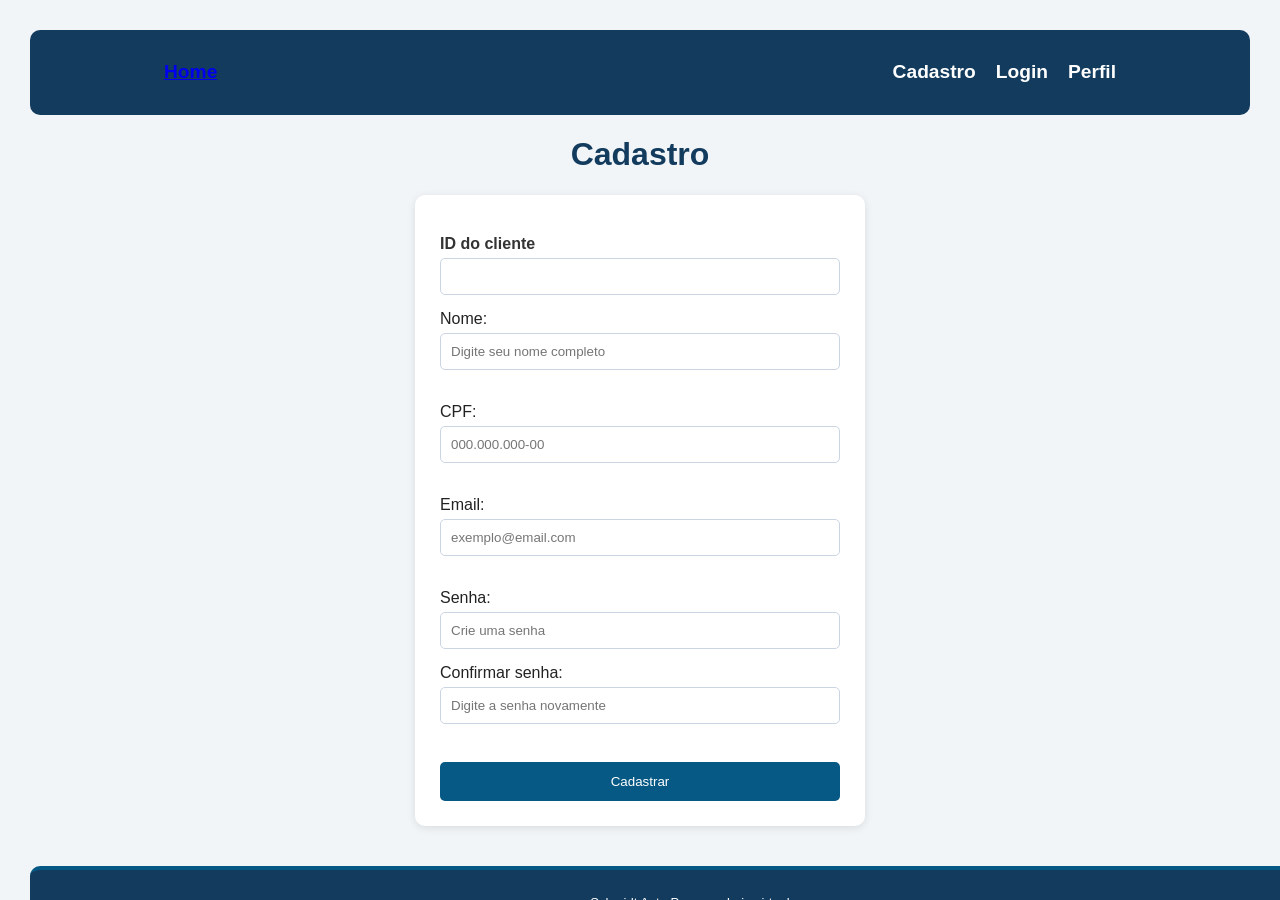
==== cadastro.html @ e0166f46 "Loja virtual porjeto front1" ====
<!DOCTYPE html>
<html lang="pt-BR">
<head>
    <meta charset="UTF-8">
    <meta name="viewport" content="width=device-width, initial-scale=1.0">
    <title>Cadastro</title>
    <link rel="stylesheet" href="./style.css">
</head>
<body>
    <header class="header">
        <a href="index.html" class="menu">Home</a>
        <nav class="menu">
            <a href="cadastro.html">Cadastro</a>
            <a href="login.html">Login</a>
            <a href="perfil.html">Perfil</a>
        </nav>
    </header>
    <main>
    <h1>Cadastro</h1>
    <form action="#" method="POST">
        <label for="id-cliente" style="color: #333; font-weight: bold;">
            ID do cliente
        </label>
        <input type="text" id="id-cliente" name="id-cliente">
        <label for="nome">Nome:</label>
        <input 
            type="text" 
            id="nome" 
            name="nome" 
            placeholder="Digite seu nome completo"
            required
        ><br><br>
       
        <label for="cpf">CPF:</label>
        <input
            type="text"
            id="cpf"
            name="cpf"
            placeholder="000.000.000-00"
            pattern="[0-9]{3}\.[0-9]{3}\.[0-9]{3}-[0-9]{2}"
            title="Digite o CPF válido no formato 000.000.000-00"
            maxlength="14"
            autocomplete="off"
            required
        >
        <br><br>

        <label for="email">Email:</label>
        <input 
            type="email" 
            id="email" 
            name="email" 
            placeholder="exemplo@email.com"
            required
        >
        <br><br>

        <label for="senha">Senha:</label>
        <input
            type="password"
            id="senha"
            name="senha"
            placeholder="Crie uma senha"
            minlength="8"
            autocomplete="new-password"
            required
        >
        <label for="confirmar-senha">Confirmar senha:</label>
        <input
            type="password"
            id="confirmar-senha"
            name="confirmar-senha"
            placeholder="Digite a senha novamente"
            minlength="8"
            autocomplete="new-password"
            required
        ><br><br>
        <button type="submit" value="Cadastrar">Cadastrar</button>
    </form>
    </main>
    <footer class="rodape">
        <p>Schmidt Auto Peças — Loja virtual</p>
        <p>Todos os direitos reservados © 2026</p>
    </footer>
</body>
</html>
---- style.css ----
:root {
    --azul-escuro: #123b5d;
    --azul-medio: #075985;
    --azul: #0878bd;
    --azul-claro: #dceefa;
    --fundo: #f2f5f8;
    --borda: #cbd5e1;
    --texto: #222;
    --branco: #fff;
}

.menu {
    display: flex;
    justify-content: space-around;
    align-items: center;
    flex-wrap: wrap;
    gap: 20px;
    background-color: var(--azul-escuro);
    border-radius: 10px;
    padding: 25px;
    font-size: 1.2rem;
    margin: 0 3rem;
    transition: 0.3s;
    font-family: Arial, sans-serif;
    font-weight: bold;
}

.menu a {
    color: white;
    text-decoration: none;
    transition: 0.3s;
}

.menu a:hover {
    color: #b9e3ff;
}

.header {
    position: sticky;
    top: 0;
    left: 0;
    z-index: 10;
    width: 90%;
    padding: 0.4rem 5%;
    background: var(--azul-escuro);
    display: flex;
    justify-content: space-between;
    align-items: center;
    border-radius: 10px;
}

.nome {
    color: #c5e8ff;
    font-size: x-large;
}
body {
    font-family: Arial, sans-serif;
    background-color: var(--fundo);
    color: var(--texto);
    margin: 0;
    padding: 30px;
}

h1 {
    text-align: center;
    color: var(--azul-escuro);
}

.titulo {
    text-align: center;
    font-size: 24px;
    margin-bottom: 20px;
    border-bottom: 2px solid var(--borda);
    border-top: 2px solid var(--borda);
    padding: 10px;
    border-radius: 5px;
    border-color: var(--azul-medio);
}

h4 {
    text-align: center;
    font-size: 12px;
    margin-bottom: 20px;
    border-bottom: 2px solid var(--borda);
    border-top: 2px solid var(--borda);
    padding: 10px;
    border-radius: 5px;
    border-color: var(--azul-medio);
    overflow-wrap: break-word;
}

form {
    max-width: 400px;
    margin: 0 auto;
    padding: 25px;
    background-color: var(--branco);
    border-radius: 10px;
    box-shadow: 0 2px 8px rgba(0, 0, 0, 0.1);
}

label {
    display: block;
    margin-top: 15px;
    margin-bottom: 5px;
}

input {
    width: 100%;
    box-sizing: border-box;
    padding: 10px;
    border: 1px solid var(--borda);
    border-radius: 5px;
    font-family: Arial, sans-serif;
}

button {
    width: 100%;
    margin-top: 20px;
    padding: 12px;
    background-color: var(--azul-medio);
    color: white;
    border: none;
    border-radius: 5px;
    cursor: pointer;
    transition: 0.3s;
}

button:hover {
    background-color: var(--azul-escuro);
    box-shadow: 0 4px 8px rgba(0, 0, 0, 0.2);
}

.btn-cadastro {
    display: inline-block;
    background-color: var(--azul-escuro);
    color: white;
    border: none;
    padding: 12px 20px;
    border-radius: 5px;
    cursor: pointer;
    text-decoration: none;
    width: 150px;
    font-size: 16px;
    text-align: center;
}

.btn-cadastro:hover {
    background-color: var(--azul-medio);
}

.loja {
    max-width: 1200px;
    margin: 30px auto;
    padding: 20px;
}

.loja h2 {
    text-align: center;
}

.filtros {
    display: grid;
    grid-template-columns: repeat(4, minmax(0, 1fr));
    gap: 15px;
    margin-bottom: 25px;
    padding: 20px;
    background: var(--branco);
    border: 1px solid var(--borda);
    border-radius: 10px;
}

.campo-filtro {
    display: flex;
    flex-wrap: wrap;
    align-content: flex-start;
    align-items: center;
    gap: 8px;
}

.campo-filtro > label:first-child,
.campo-filtro > span {
    width: 100%;
    font-weight: bold;
}

.campo-filtro input[type="search"],
.campo-filtro select {
    width: 100%;
    min-width: 0;
    padding: 10px;
    border: 1px solid var(--borda);
    border-radius: 5px;
}

.campo-filtro input[type="radio"] {
    position: absolute;
    opacity: 0;
}

.campo-filtro input[type="radio"] + label {
    padding: 7px 10px;
    background: #e8edf2;
    border-radius: 5px;
    cursor: pointer;
}

.campo-filtro input[type="radio"]:checked + label {
    background: var(--azul-medio);
    color: white;
}

.campo-filtro input[type="radio"]:focus-visible + label {
    outline: 2px solid var(--azul-escuro);
}

.produtos {
    display: grid;
    grid-template-columns: repeat(5, minmax(0, 1fr));
    gap: 20px;
    padding: 20px;
    border: 1px solid var(--borda);
    border-radius: 10px;
    width: 85%;
    margin: 0 auto;
}

.produto {
    display: flex;
    flex-direction: column;
    align-items: center;
    gap: 10px;
    padding: 15px;
    border: 1px solid #d8e0e8;
    border-radius: 10px;
    background: var(--branco);
    text-align: center;
    transition: 0.3s;
}

.produto:hover {
    border-color: var(--azul);
    box-shadow: 0 4px 10px rgba(18, 59, 93, 0.12);
}

.produto h3 {
    min-height: 38px;
    overflow-wrap: break-word;
}

.pecas {
    width: 100%;
    height: 140px;
    object-fit: contain;
}

.preco_produto {
    margin: 5px 0 0;
    color: var(--azul-medio);
    font-size: 20px;
    font-weight: bold;
    text-decoration: none;
}

.desconto {
    margin: 0;
    color: #555;
    font-size: 13px;
}

.btn {
    width: 100%;
    margin-top: auto;
    padding: 10px 15px;
    border: none;
    border-radius: 10px;
    background-color: var(--azul-escuro);
    color: white;
    cursor: pointer;
}

.btn:hover {
    background-color: var(--azul);
    box-shadow: 0 4px 8px rgba(0, 0, 0, 0.2);
}

.loja:has(#freios:checked) .produto:not(.freios),
.loja:has(#motor:checked) .produto:not(.motor),
.loja:has(#filtros:checked) .produto:not(.filtros),
.loja:has(#ignicao:checked) .produto:not(.ignicao) {
    display: none;
}

.contato {
    margin: 50px auto 30px;
    padding: 30px;
    max-width: 600px;
    background-color: var(--branco);
    border: 1px solid var(--borda);
    border-radius: 10px;
    display: flex;
    flex-direction: column;
    gap: 12px;
}

.contato .titulo {
    text-align: center;
    margin: 0 0 15px;
}

.contato p {
    margin: 0;
    font-size: 16px;
}

.contato label {
    font-size: 16px;
}

.contato textarea {
    width: 100%;
    height: 120px;
    padding: 10px;
    box-sizing: border-box;
    border: 1px solid var(--borda);
    border-radius: 5px;
    resize: vertical;
    font-family: Arial, sans-serif;
}

.confirmacao-compra {
    max-width: 500px;
    margin: 40px auto;
    padding: 30px;
    text-align: center;
    background-color: #e7f2fb;
    border: 2px solid var(--azul);
    border-radius: 12px;
    color: var(--azul-escuro);
    box-shadow: 0 4px 10px rgba(0, 0, 0, 0.1);
}

.confirmacao-compra h2 {
    margin-top: 0;
    color: var(--azul-escuro);
}

.numero-pedido {
    display: inline-block;
    margin: 10px 0;
    padding: 10px 20px;
    background-color: var(--azul-escuro);
    color: white;
    border-radius: 6px;
    font-size: 24px;
    font-weight: bold;
    letter-spacing: 2px;
}

.confirmacao-compra[hidden] {
    display: none;
}

@media (max-width: 950px) {
    .menu {
        margin: 0;
        gap: 15px;
    }

    .filtros {
        grid-template-columns: repeat(2, minmax(0, 1fr));
    }

    .produtos {
        grid-template-columns: repeat(3, minmax(0, 1fr));
        width: 95%;
    }
}

@media (max-width: 600px) {
    body {
        padding: 15px;
    }

    .header {
        width: 100%;
    }

    .menu {
        flex-direction: column;
        padding: 20px;
    }

    .filtros,
    .produtos {
        grid-template-columns: repeat(2, minmax(0, 1fr));
    }

    .produtos {
        width: 100%;
        padding: 10px;
        gap: 10px;
    }

    .produto {
        padding: 10px;
    }

    .pecas {
        height: 110px;
    }

    .preco_produto {
        font-size: 16px;
    }

    .contato {
        padding: 20px;
    }
}
.rodape {
    width: 100%;
    padding: 20px;
    margin-top: 40px;
    background-color: var(--azul-escuro);
    color: white;
    text-align: center;
    font-size: 13px;
    border-radius: 10px;
    border-top: 4px solid var(--azul-medio);
    position: fixed;
}

.rodape p {
    margin: 5px 0;
}
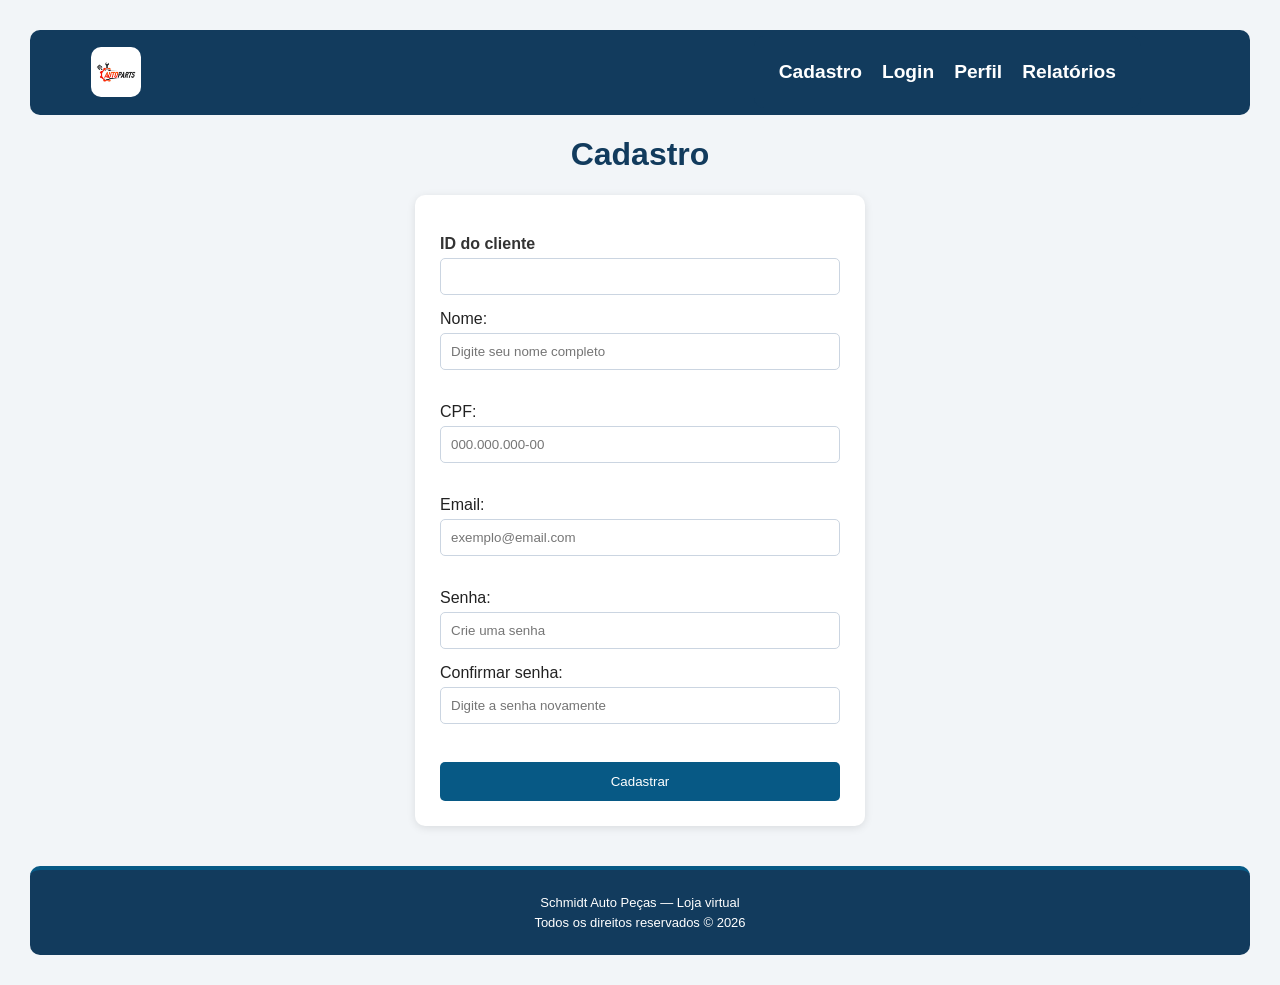
==== commit d580dd95: "Ajustes visuais" ====
--- a/cadastro.html
+++ b/cadastro.html
@@ -9,11 +9,13 @@
 </head>
 <body>
     <header class="header">
-        <a href="index.html" class="menu">Home</a>
+        <img src="./imagens/autoparts.jpeg" alt="logo" class="logo">
+        <a href="index.html" class = "home">Home</a>
         <nav class="menu">
             <a href="cadastro.html">Cadastro</a>
             <a href="login.html">Login</a>
             <a href="perfil.html">Perfil</a>
+            <a href="relatorios.html">Relatórios</a>
         </nav>
     </header>
     <main>
--- a/style.css
+++ b/style.css
@@ -60,6 +60,7 @@
     color: var(--texto);
     margin: 0;
     padding: 30px;
+    min-height: 100vh;
 }
 
 h1 {
@@ -80,7 +81,7 @@
 
 h4 {
     text-align: center;
-    font-size: 12px;
+    font-size: 2vh;
     margin-bottom: 20px;
     border-bottom: 2px solid var(--borda);
     border-top: 2px solid var(--borda);
@@ -294,7 +295,7 @@
 .contato {
     margin: 50px auto 30px;
     padding: 30px;
-    max-width: 600px;
+    max-width: 800px;
     background-color: var(--branco);
     border: 1px solid var(--borda);
     border-radius: 10px;
@@ -419,6 +420,7 @@
     }
 }
 .rodape {
+    box-sizing: border-box;
     width: 100%;
     padding: 20px;
     margin-top: 40px;
@@ -428,9 +430,28 @@
     font-size: 13px;
     border-radius: 10px;
     border-top: 4px solid var(--azul-medio);
-    position: fixed;
+    position: static;
 }
 
 .rodape p {
     margin: 5px 0;
+}
+.logo {
+    width: 50px;
+    height: auto;
+    border-radius: 10px;
+    padding: 0%;
+}
+.home {
+    color: white;
+    text-decoration: none;
+    font-size: 1.2rem;
+    font-weight: bold;
+    margin-left: -1000px;
+}
+.img{
+    width: 50vh;
+    height: 50vh;
+    padding: 5%;
+    margin-left: 15vh;
 }
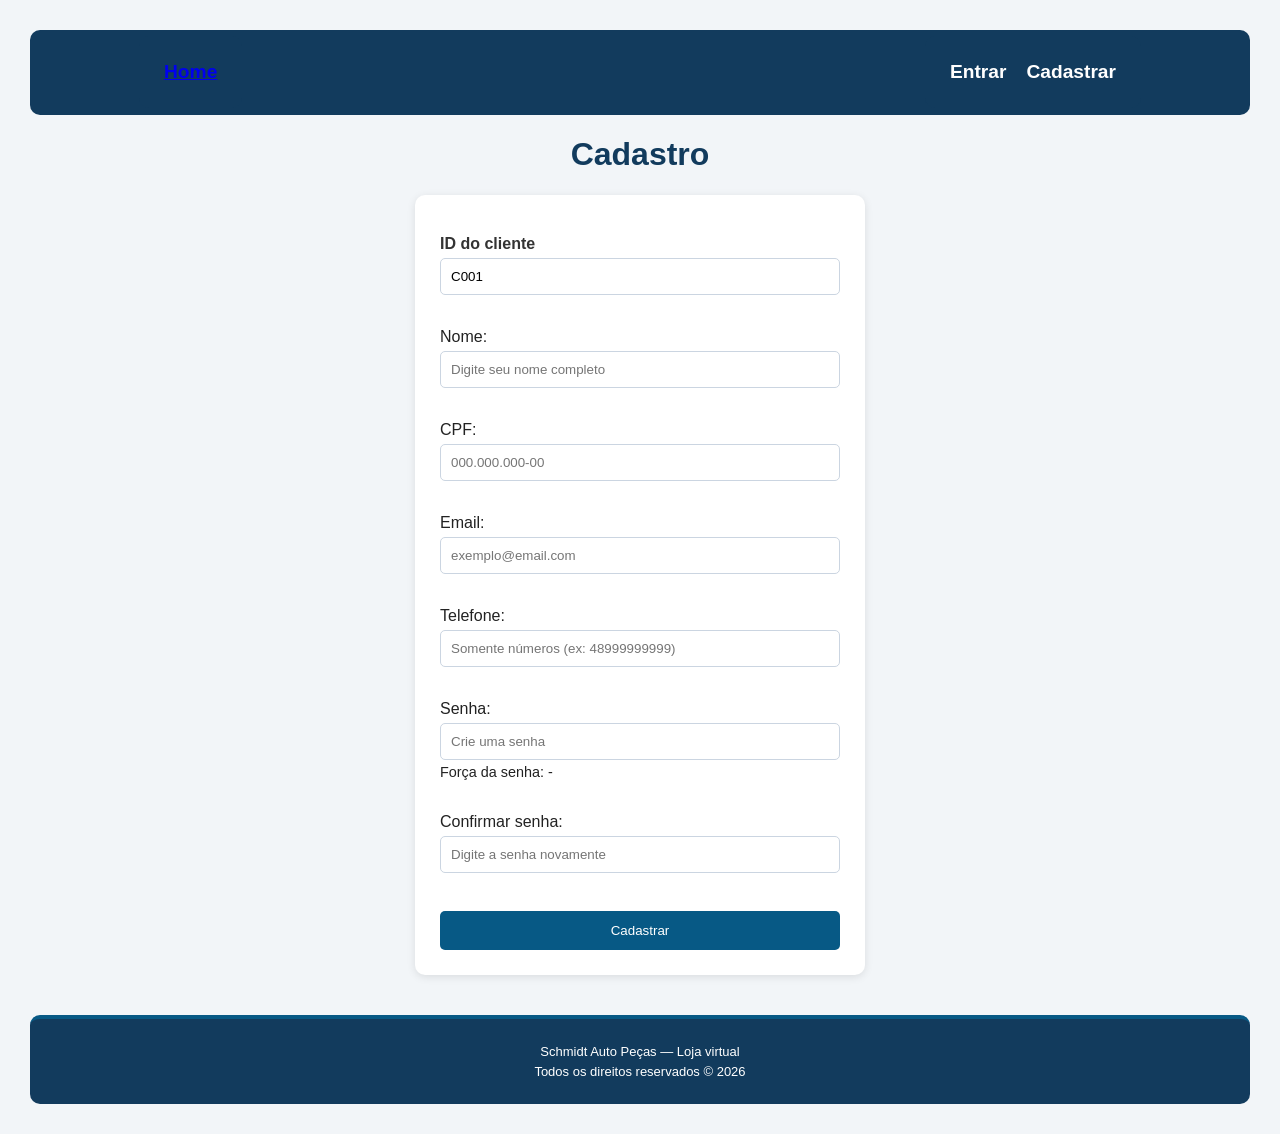
==== commit e749b21f: "continuação no projeto" ====
--- a/cadastro.html
+++ b/cadastro.html
@@ -1,89 +1,117 @@
-
 <!DOCTYPE html>
 <html lang="pt-BR">
 <head>
     <meta charset="UTF-8">
     <meta name="viewport" content="width=device-width, initial-scale=1.0">
-    <title>Cadastro</title>
+    <title>Cadastro - Schmidt Auto Peças</title>
     <link rel="stylesheet" href="./style.css">
 </head>
 <body>
     <header class="header">
-        <img src="./imagens/autoparts.jpeg" alt="logo" class="logo">
-        <a href="index.html" class = "home">Home</a>
-        <nav class="menu">
+        <a href="index.html" class="menu">Home</a>
+        <nav class="menu" id="menu-dinamico">
             <a href="cadastro.html">Cadastro</a>
             <a href="login.html">Login</a>
             <a href="perfil.html">Perfil</a>
-            <a href="relatorios.html">Relatórios</a>
         </nav>
     </header>
     <main>
-    <h1>Cadastro</h1>
-    <form action="#" method="POST">
-        <label for="id-cliente" style="color: #333; font-weight: bold;">
-            ID do cliente
-        </label>
-        <input type="text" id="id-cliente" name="id-cliente">
-        <label for="nome">Nome:</label>
-        <input 
-            type="text" 
-            id="nome" 
-            name="nome" 
-            placeholder="Digite seu nome completo"
-            required
-        ><br><br>
-       
-        <label for="cpf">CPF:</label>
-        <input
-            type="text"
-            id="cpf"
-            name="cpf"
-            placeholder="000.000.000-00"
-            pattern="[0-9]{3}\.[0-9]{3}\.[0-9]{3}-[0-9]{2}"
-            title="Digite o CPF válido no formato 000.000.000-00"
-            maxlength="14"
-            autocomplete="off"
-            required
-        >
-        <br><br>
+        <h1>Cadastro</h1>
+        <!-- Adicionado id="form-cadastro" e novalidate (para o JS assumir as validações) -->
+        <form id="form-cadastro" action="#" method="POST" novalidate>
+            <label for="id-cliente" style="color: #333; font-weight: bold;">
+                ID do cliente
+            </label>
+            <input type="text" id="id-cliente" name="id-cliente" readonly>
+            <br><br>
 
-        <label for="email">Email:</label>
-        <input 
-            type="email" 
-            id="email" 
-            name="email" 
-            placeholder="exemplo@email.com"
-            required
-        >
-        <br><br>
+            <label for="nome">Nome:</label>
+            <input 
+                type="text" 
+                id="nome" 
+                name="nome" 
+                placeholder="Digite seu nome completo"
+                required
+            >
+            <small class="erro-msg" data-erro="nome" style="color: red; display: block;"></small>
+            <br>
+           
+            <label for="cpf">CPF:</label>
+            <input
+                type="text"
+                id="cpf"
+                name="cpf"
+                placeholder="000.000.000-00"
+                maxlength="14"
+                autocomplete="off"
+                required
+            >
+            <small class="erro-msg" data-erro="cpf" style="color: red; display: block;"></small>
+            <br>
 
-        <label for="senha">Senha:</label>
-        <input
-            type="password"
-            id="senha"
-            name="senha"
-            placeholder="Crie uma senha"
-            minlength="8"
-            autocomplete="new-password"
-            required
-        >
-        <label for="confirmar-senha">Confirmar senha:</label>
-        <input
-            type="password"
-            id="confirmar-senha"
-            name="confirmar-senha"
-            placeholder="Digite a senha novamente"
-            minlength="8"
-            autocomplete="new-password"
-            required
-        ><br><br>
-        <button type="submit" value="Cadastrar">Cadastrar</button>
-    </form>
+            <label for="email">Email:</label>
+            <input 
+                type="email" 
+                id="email" 
+                name="email" 
+                placeholder="exemplo@email.com"
+                required
+            >
+            <small class="erro-msg" data-erro="email" style="color: red; display: block;"></small>
+            <br>
+
+            <label for="telefone">Telefone:</label>
+            <input 
+                type="tel" 
+                id="telefone" 
+                name="telefone" 
+                placeholder="Somente números (ex: 48999999999)"
+                maxlength="11"
+                required
+            >
+            <small class="erro-msg" data-erro="telefone" style="color: red; display: block;"></small>
+            <br>
+
+            <label for="senha">Senha:</label>
+            <input
+                type="password"
+                id="senha"
+                name="senha"
+                placeholder="Crie uma senha"
+                autocomplete="new-password"
+                required
+            >
+            <div id="forca-senha" style="font-size: 0.9em; margin-top: 4px;">Força da senha: <span>-</span></div>
+            <small class="erro-msg" data-erro="senha" style="color: red; display: block;"></small>
+            <br>
+
+            <label for="confirmar-senha">Confirmar senha:</label>
+            <input
+                type="password"
+                id="confirmar-senha"
+                name="confirmar-senha"
+                placeholder="Digite a senha novamente"
+                autocomplete="new-password"
+                required
+            >
+            <small class="erro-msg" data-erro="confirmar-senha" style="color: red; display: block;"></small>
+            <br>
+
+            <button type="submit">Cadastrar</button>
+        </form>
     </main>
     <footer class="rodape">
         <p>Schmidt Auto Peças — Loja virtual</p>
         <p>Todos os direitos reservados © 2026</p>
     </footer>
+    
+    <script type="module">
+        import { clientesManager } from './js/clientes.js';
+        import { uiManager } from './js/ui.js';
+
+        uiManager.inicializarTema();
+        uiManager.atualizarMenuDinamico();
+        clientesManager.inicializarCadastro();
+    </script>
 </body>
-</html>
+</html>
